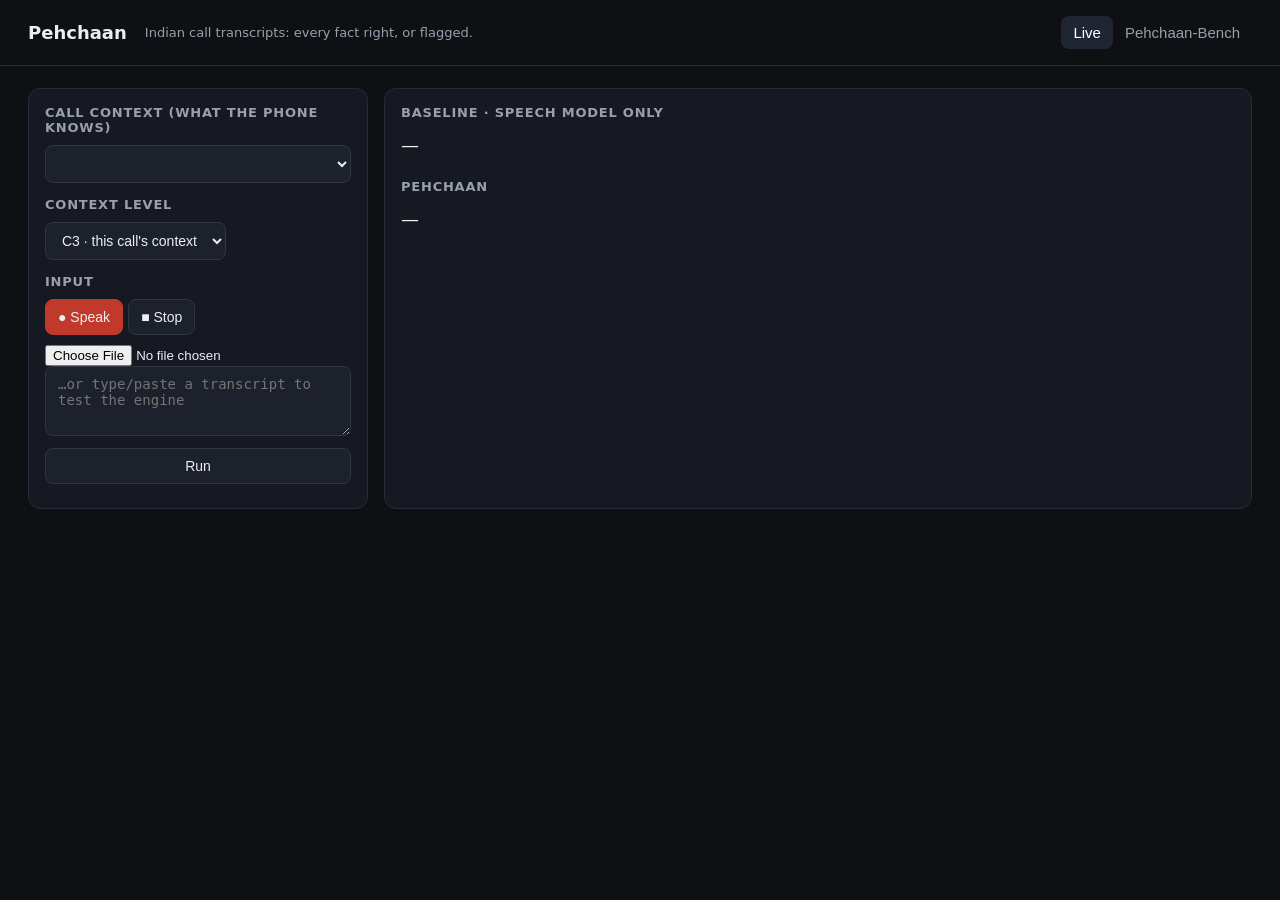
==== app/static/index.html @ 06d71031 "starter-pack" ====
<!doctype html>
<html lang="en"><head><meta charset="utf-8"><title>Pehchaan · facts right, or flagged</title>
<meta name="viewport" content="width=device-width,initial-scale=1">
<style>
 :root{--bg:#0e1014;--card:#161922;--line:#262b36;--mut:#98a0ad;--fix:#2ecc71;--conf:#4f8cff;--keep:#8a93a3;--flag:#f5a623;--bad:#e74c3c}
 *{box-sizing:border-box} body{margin:0;font-family:system-ui,-apple-system,Segoe UI,Roboto,sans-serif;background:var(--bg);color:#eceef2}
 header{display:flex;align-items:center;gap:18px;padding:16px 28px;border-bottom:1px solid var(--line)}
 header b{font-size:18px} header span{color:var(--mut);font-size:13px}
 nav button{background:none;border:0;color:var(--mut);font-size:15px;padding:8px 12px;cursor:pointer;border-radius:8px}
 nav button.on{color:#fff;background:#202533}
 main{padding:22px 28px;max-width:1280px;margin:0 auto} .row{display:flex;gap:16px;flex-wrap:wrap}
 .card{background:var(--card);border:1px solid var(--line);border-radius:12px;padding:16px;flex:1;min-width:300px}
 h3{margin:0 0 10px;font-size:13px;color:var(--mut);text-transform:uppercase;letter-spacing:.06em}
 select,textarea,button.btn{background:#1d212c;color:#eceef2;border:1px solid #303644;border-radius:8px;padding:9px 12px;font-size:14px}
 textarea{width:100%;min-height:70px} button.btn{cursor:pointer} button.rec{background:#c0392b;border-color:#c0392b}
 .txt{font-size:18px;line-height:1.7;white-space:pre-wrap} .mut{color:var(--mut);font-size:13px}
 .ent{display:grid;grid-template-columns:90px 92px 1fr;gap:8px;padding:8px 0;border-top:1px solid var(--line);font-size:14px}
 .b{font-size:11px;font-weight:700;padding:3px 7px;border-radius:6px;text-align:center}
 .FIXED{background:#163d2a;color:var(--fix)} .CONFIRMED{background:#16264a;color:var(--conf)} .KEPT{background:#252a33;color:var(--keep)} .FLAGGED{background:#3f2e10;color:var(--flag)}
 mark{background:none;border-bottom:2px solid;padding:0 1px;color:inherit}
 mark.FIXED{border-color:var(--fix)} mark.CONFIRMED{border-color:var(--conf)} mark.FLAGGED{border-color:var(--flag)} mark.KEPT{border-color:#555}
 .q{background:#2a2112;border:1px solid #5a4318;border-radius:8px;padding:10px;margin-top:8px}
 .q button{margin:6px 6px 0 0} .kpi{display:flex;gap:18px;margin-top:10px} .kpi div{font-size:12px;color:var(--mut)} .kpi b{display:block;font-size:20px;color:#fff}
 table{border-collapse:collapse;width:100%;font-size:13px} th,td{padding:8px;border-bottom:1px solid var(--line);text-align:right} th:first-child,td:first-child{text-align:left}
 tr.p td{color:#fff;font-weight:600} .hide{display:none}
</style></head><body>
<header><b>Pehchaan</b><span>Indian call transcripts: every fact right, or flagged.</span>
 <nav style="margin-left:auto"><button id="t1" class="on">Live</button><button id="t2">Pehchaan-Bench</button></nav></header>
<main>
<section id="live">
 <div class="row">
  <div class="card" style="flex:0 0 340px"><h3>Call context (what the phone knows)</h3>
   <select id="ctxSel" style="width:100%"></select>
   <div class="mut" id="ctxSum" style="margin:10px 0"></div>
   <h3 style="margin-top:14px">Context level</h3>
   <select id="lvl"><option value="C3">C3 · this call's context</option><option value="C2">C2 · global lists only</option><option value="C0">C0 · rules only</option></select>
   <h3 style="margin-top:14px">Input</h3>
   <button class="btn rec" id="recBtn">● Speak</button> <button class="btn" id="stopBtn" disabled>■ Stop</button>
   <input type="file" id="file" accept="audio/*" style="margin-top:10px;width:100%">
   <textarea id="typed" placeholder="…or type/paste a transcript to test the engine"></textarea>
   <button class="btn" id="run" style="margin-top:8px;width:100%">Run</button>
   <div class="mut" id="status" style="margin-top:8px"></div>
  </div>
  <div class="card"><h3>Baseline · speech model only</h3><div class="txt" id="base">—</div><div class="mut" id="baseMeta"></div>
   <h3 style="margin-top:18px">Pehchaan</h3><div class="txt" id="out">—</div>
   <div class="kpi" id="kpi"></div><div id="qs"></div><div id="ents" style="margin-top:12px"></div></div>
 </div>
</section>
<section id="bench" class="hide"><div class="card"><h3>Pehchaan-Bench</h3>
 <select id="benchSel"></select> <span class="mut" id="benchMeta"></span><div id="benchTbl" style="margin-top:14px"></div></div></section>
</main>
<script>
const $=id=>document.getElementById(id); let ctxs={}, rec=null, chunks=[], blob=null, last=null;
const USER='demo_user';
$('t1').onclick=()=>{$('t1').classList.add('on');$('t2').classList.remove('on');$('live').classList.remove('hide');$('bench').classList.add('hide')};
$('t2').onclick=()=>{$('t2').classList.add('on');$('t1').classList.remove('on');$('bench').classList.remove('hide');$('live').classList.add('hide');loadBench()};
async function init(){ ctxs=await (await fetch('/api/demo/contexts')).json();
  $('ctxSel').innerHTML=Object.keys(ctxs).map(k=>`<option>${k}</option>`).join(''); $('ctxSel').onchange=sumCtx; sumCtx(); }
function sumCtx(){ const c=ctxs[$('ctxSel').value]||{}; $('ctxSum').innerHTML=
  `📇 ${(c.contacts||[]).length} contacts · 📞 caller ${c.caller?.number||'unknown'} ${c.caller?.cnap_name?'('+c.caller.cnap_name+')':''}<br>✉️ ${(c.sms||[]).map(s=>s.sender).join(', ')||'no SMS'} · 🏙 ${c.user?.city||''}`; }
$('recBtn').onclick=async()=>{const s=await navigator.mediaDevices.getUserMedia({audio:true}); rec=new MediaRecorder(s); chunks=[];
  rec.ondataavailable=e=>chunks.push(e.data); rec.onstop=()=>{blob=new Blob(chunks,{type:rec.mimeType}); s.getTracks().forEach(t=>t.stop()); run();};
  rec.start(); $('recBtn').disabled=true; $('stopBtn').disabled=false; $('status').textContent='listening…'};
$('stopBtn').onclick=()=>{rec.stop(); $('recBtn').disabled=false; $('stopBtn').disabled=true};
$('run').onclick=()=>{ blob=$('file').files[0]||null; run(); };
async function run(){ const fd=new FormData(); fd.append('context',JSON.stringify(ctxs[$('ctxSel').value]||{}));
  fd.append('level',$('lvl').value); fd.append('user_id',USER);
  if(blob) fd.append('audio',blob,'clip.webm'); else fd.append('text',$('typed').value);
  $('status').textContent='processing…'; const t0=performance.now();
  const r=await fetch('/api/process',{method:'POST',body:fd}); if(!r.ok){$('status').textContent='error: '+await r.text();return;}
  last=await r.json(); blob=null; render(last, performance.now()-t0); }
function esc(s){return s.replace(/[&<>]/g,c=>({'&':'&amp;','<':'&lt;','>':'&gt;'}[c]))}
function render(d, ms){ const p=d.pehchaan;
  $('base').textContent=d.baseline?d.baseline.text:d.asr.text;
  $('baseMeta').textContent=d.baseline?`${d.baseline.model} · ${d.baseline.latency_ms} ms`:'typed input';
  let out=esc(p.text_out); for(const e of p.entities){ if(!e.display) continue; const s=esc(e.status==='FLAGGED'?e.surface:e.display);
    out=out.replace(s,`<mark class="${e.status}" title="${esc(e.reason)}">${s}</mark>`); } $('out').innerHTML=out;
  const n=st=>p.entities.filter(e=>e.status===st).length;
  $('kpi').innerHTML=`<div><b>${n('FIXED')}</b>fixed</div><div><b>${n('CONFIRMED')}</b>confirmed</div><div><b>${n('FLAGGED')}</b>flagged</div><div><b>${p.timings_ms.total} ms</b>harness</div><div><b>${p.llm_calls}</b>LLM calls</div><div><b>${esc(p.language.label)}</b>language</div>`;
  $('qs').innerHTML=p.entities.map((e,i)=>e.status!=='FLAGGED'?'':`<div class="q">❓ ${esc(e.clarifier||'')}<br>${
     (e.candidates||[]).slice(0,2).map(c=>`<button class="btn" onclick="confirmE(${i},'${esc(c.text)}')">✓ ${esc(c.text)}</button>`).join('')}</div>`).join('');
  $('ents').innerHTML=p.entities.map(e=>`<div class="ent"><span class="b ${e.status}">${e.status}</span><span class="mut">${e.etype}</span>
     <span>${esc(e.surface)} → <b>${esc(e.display)}</b><br><span class="mut">${esc(e.reason)}</span></span></div>`).join('');
  $('status').textContent=`done in ${Math.round(ms)} ms (incl. speech model)`; }
async function confirmE(i, canonical){ const e=last.pehchaan.entities[i];
  await fetch('/api/memory/confirm',{method:'POST',headers:{'Content-Type':'application/json'},
    body:JSON.stringify({user_id:USER,heard:e.surface,canonical,etype:e.etype})});
  $('status').textContent=`learned: "${e.surface}" → ${canonical}. Run again: it is now fixed instantly.`; }
async function loadBench(){ const av=await (await fetch('/api/bench/available')).json();
  $('benchSel').innerHTML=av.map(a=>`<option>${a}</option>`).join(''); $('benchSel').onchange=showBench; if(av.length) showBench(); else $('benchTbl').textContent='No results yet: python -m bench.run --clips dev'; }
async function showBench(){ const d=await (await fetch('/api/bench/latest?clips='+$('benchSel').value)).json();
  $('benchMeta').textContent=`${d.n_clips} clips · ${d.ran_at}${d.simulated?' · SIMULATED ASR (plumbing test, not a result)':''}`;
  const pc=x=>x==null?'–':(100*x).toFixed(1)+'%', ci=c=>c?` <span class=mut>[${(100*c[0]).toFixed(0)}–${(100*c[1]).toFixed(0)}]</span>`:'';
  $('benchTbl').innerHTML=`<table><tr><th>system</th><th>entity accuracy</th><th>silent errors ↓</th><th>critical (₹/📞/PIN)</th><th>over-correction ↓</th><th>flag precision</th><th>flags/clip</th><th>WER ↓</th><th>harness p50</th></tr>`+
   Object.entries(d.systems).map(([k,s])=>`<tr class="${k.startsWith('P_')?'p':''}"><td>${k}</td><td>${pc(s.entity_accuracy)}${ci(s.ci95.entity_accuracy)}</td><td>${pc(s.silent_error_rate)}${ci(s.ci95.silent_error_rate)}</td><td>${pc(s.critical_accuracy)}</td><td>${pc(s.over_correction_rate)}</td><td>${pc(s.flag_precision)}</td><td>${s.flags_per_clip.toFixed(2)}</td><td>${s.wer==null?'–':s.wer.toFixed(3)}</td><td>${s.harness_ms_p50??'–'} ms</td></tr>`).join('')+'</table>'+
   (()=>{ const langs=[...new Set(Object.values(d.systems).flatMap(s=>Object.keys(s.by_lang||{})))].sort(); if(!langs.length) return '';
     return `<h3 style="margin-top:18px">By language · accuracy / silent errors</h3><table><tr><th>system</th>${langs.map(l=>`<th>${l}</th>`).join('')}</tr>`+
     Object.entries(d.systems).map(([k,s])=>`<tr class="${k.startsWith('P_')?'p':''}"><td>${k}</td>${langs.map(l=>{const b=(s.by_lang||{})[l];return `<td>${b?pc(b.accuracy)+' / '+pc(b.silent_error_rate):'–'}</td>`}).join('')}</tr>`).join('')+'</table>'; })(); }
init();
</script></body></html>
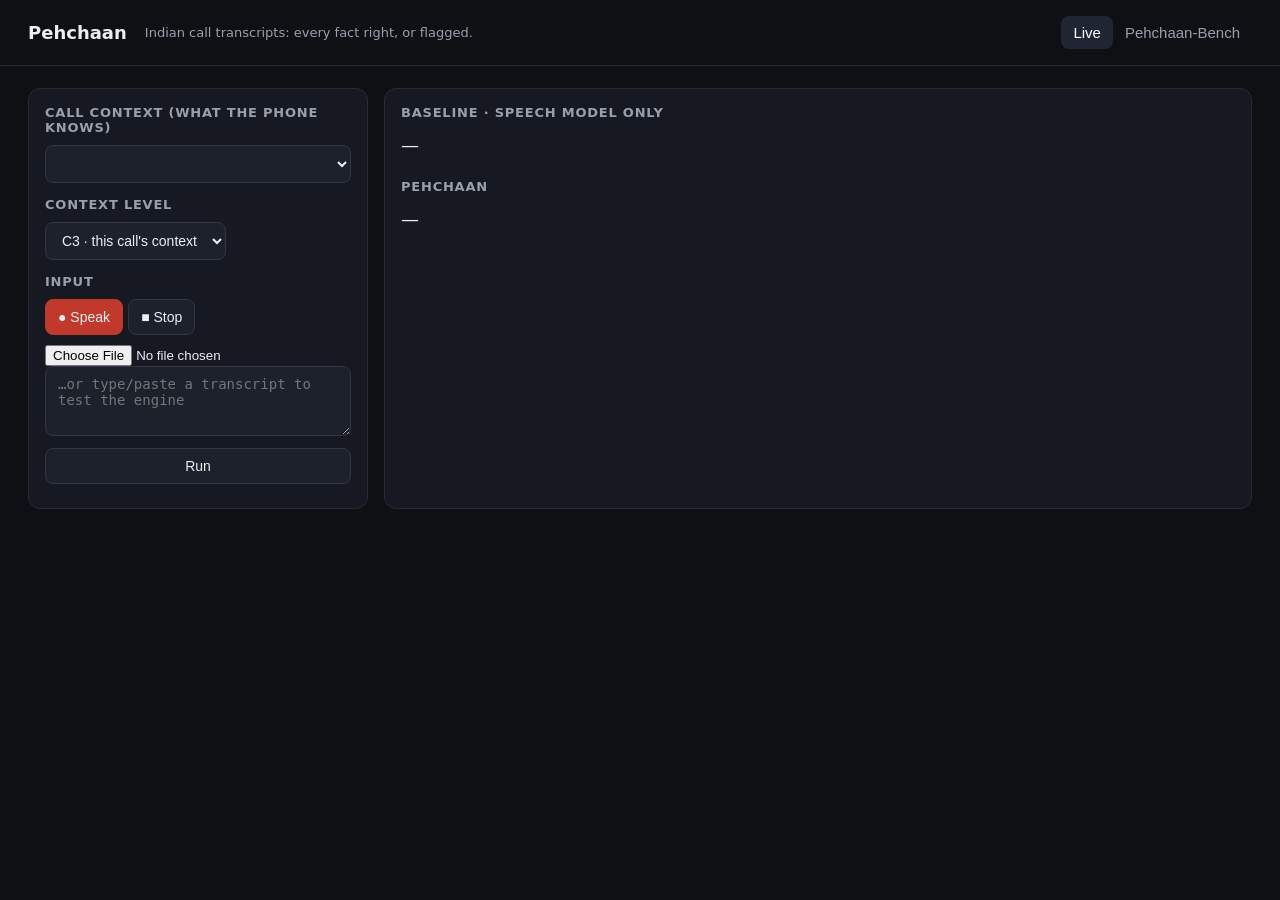
==== commit 1f60bd1d: "Add admission gate, independent scorer and regression gate so facts are never silently damaged Resol" ====
--- a/app/static/index.html
+++ b/app/static/index.html
@@ -83,8 +83,9 @@
      <span>${esc(e.surface)} → <b>${esc(e.display)}</b><br><span class="mut">${esc(e.reason)}</span></span></div>`).join('');
   $('status').textContent=`done in ${Math.round(ms)} ms (incl. speech model)`; }
 async function confirmE(i, canonical){ const e=last.pehchaan.entities[i];
-  await fetch('/api/memory/confirm',{method:'POST',headers:{'Content-Type':'application/json'},
+  const saved=await fetch('/api/memory/confirm',{method:'POST',headers:{'Content-Type':'application/json'},
     body:JSON.stringify({user_id:USER,heard:e.surface,canonical,etype:e.etype})});
+  if(!saved.ok){ $('status').textContent=`confirmed for this call only: ${e.etype} is never learned as an automatic fix.`; return; }
   $('status').textContent=`learned: "${e.surface}" → ${canonical}. Run again: it is now fixed instantly.`; }
 async function loadBench(){ const av=await (await fetch('/api/bench/available')).json();
   $('benchSel').innerHTML=av.map(a=>`<option>${a}</option>`).join(''); $('benchSel').onchange=showBench; if(av.length) showBench(); else $('benchTbl').textContent='No results yet: python -m bench.run --clips dev'; }
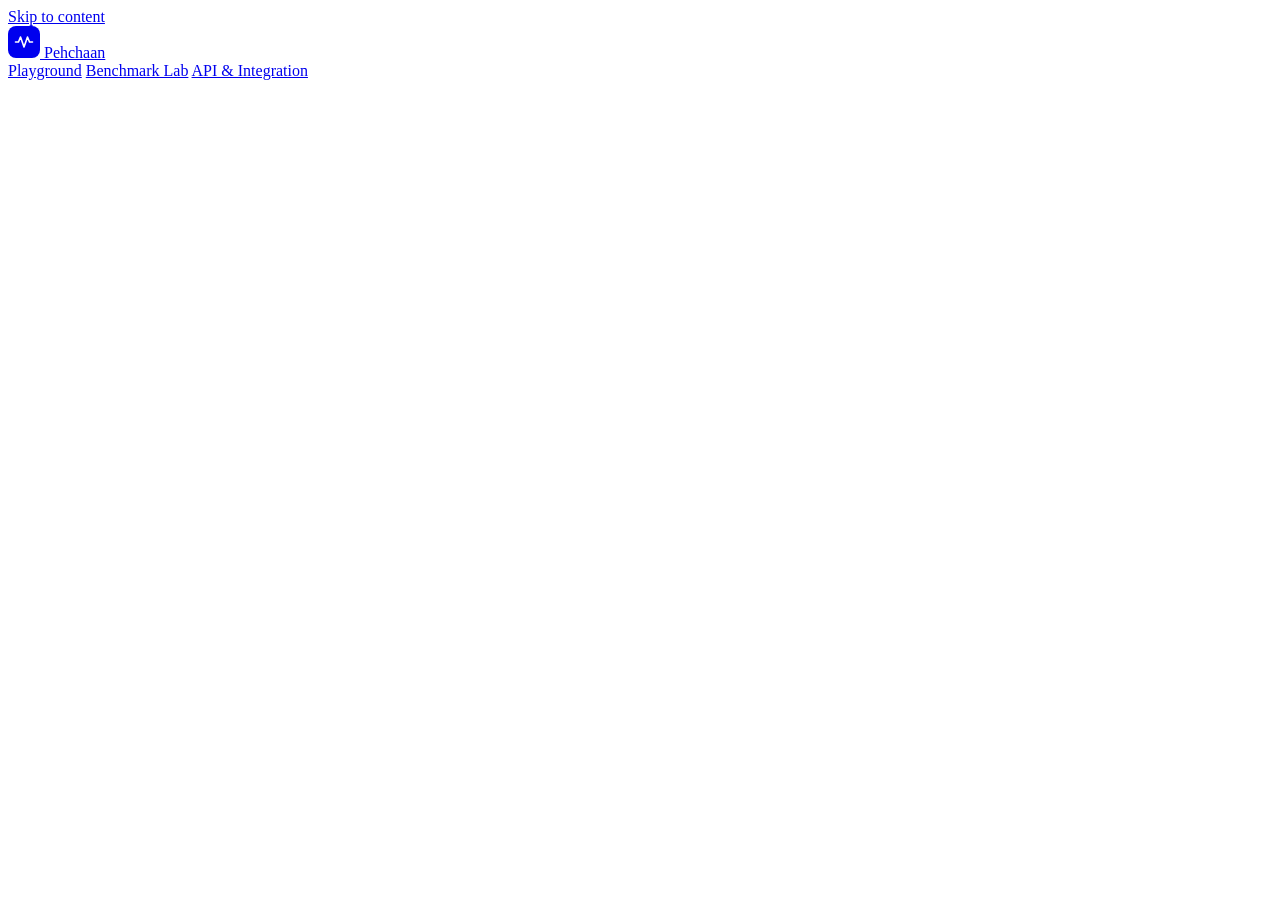
==== commit 3cb71a09: "Build the local judge demo on the measured benchmark harness" ====
--- a/app/static/index.html
+++ b/app/static/index.html
@@ -1,101 +1,68 @@
 <!doctype html>
-<html lang="en"><head><meta charset="utf-8"><title>Pehchaan · facts right, or flagged</title>
-<meta name="viewport" content="width=device-width,initial-scale=1">
-<style>
- :root{--bg:#0e1014;--card:#161922;--line:#262b36;--mut:#98a0ad;--fix:#2ecc71;--conf:#4f8cff;--keep:#8a93a3;--flag:#f5a623;--bad:#e74c3c}
- *{box-sizing:border-box} body{margin:0;font-family:system-ui,-apple-system,Segoe UI,Roboto,sans-serif;background:var(--bg);color:#eceef2}
- header{display:flex;align-items:center;gap:18px;padding:16px 28px;border-bottom:1px solid var(--line)}
- header b{font-size:18px} header span{color:var(--mut);font-size:13px}
- nav button{background:none;border:0;color:var(--mut);font-size:15px;padding:8px 12px;cursor:pointer;border-radius:8px}
- nav button.on{color:#fff;background:#202533}
- main{padding:22px 28px;max-width:1280px;margin:0 auto} .row{display:flex;gap:16px;flex-wrap:wrap}
- .card{background:var(--card);border:1px solid var(--line);border-radius:12px;padding:16px;flex:1;min-width:300px}
- h3{margin:0 0 10px;font-size:13px;color:var(--mut);text-transform:uppercase;letter-spacing:.06em}
- select,textarea,button.btn{background:#1d212c;color:#eceef2;border:1px solid #303644;border-radius:8px;padding:9px 12px;font-size:14px}
- textarea{width:100%;min-height:70px} button.btn{cursor:pointer} button.rec{background:#c0392b;border-color:#c0392b}
- .txt{font-size:18px;line-height:1.7;white-space:pre-wrap} .mut{color:var(--mut);font-size:13px}
- .ent{display:grid;grid-template-columns:90px 92px 1fr;gap:8px;padding:8px 0;border-top:1px solid var(--line);font-size:14px}
- .b{font-size:11px;font-weight:700;padding:3px 7px;border-radius:6px;text-align:center}
- .FIXED{background:#163d2a;color:var(--fix)} .CONFIRMED{background:#16264a;color:var(--conf)} .KEPT{background:#252a33;color:var(--keep)} .FLAGGED{background:#3f2e10;color:var(--flag)}
- mark{background:none;border-bottom:2px solid;padding:0 1px;color:inherit}
- mark.FIXED{border-color:var(--fix)} mark.CONFIRMED{border-color:var(--conf)} mark.FLAGGED{border-color:var(--flag)} mark.KEPT{border-color:#555}
- .q{background:#2a2112;border:1px solid #5a4318;border-radius:8px;padding:10px;margin-top:8px}
- .q button{margin:6px 6px 0 0} .kpi{display:flex;gap:18px;margin-top:10px} .kpi div{font-size:12px;color:var(--mut)} .kpi b{display:block;font-size:20px;color:#fff}
- table{border-collapse:collapse;width:100%;font-size:13px} th,td{padding:8px;border-bottom:1px solid var(--line);text-align:right} th:first-child,td:first-child{text-align:left}
- tr.p td{color:#fff;font-weight:600} .hide{display:none}
-</style></head><body>
-<header><b>Pehchaan</b><span>Indian call transcripts: every fact right, or flagged.</span>
- <nav style="margin-left:auto"><button id="t1" class="on">Live</button><button id="t2">Pehchaan-Bench</button></nav></header>
-<main>
-<section id="live">
- <div class="row">
-  <div class="card" style="flex:0 0 340px"><h3>Call context (what the phone knows)</h3>
-   <select id="ctxSel" style="width:100%"></select>
-   <div class="mut" id="ctxSum" style="margin:10px 0"></div>
-   <h3 style="margin-top:14px">Context level</h3>
-   <select id="lvl"><option value="C3">C3 · this call's context</option><option value="C2">C2 · global lists only</option><option value="C0">C0 · rules only</option></select>
-   <h3 style="margin-top:14px">Input</h3>
-   <button class="btn rec" id="recBtn">● Speak</button> <button class="btn" id="stopBtn" disabled>■ Stop</button>
-   <input type="file" id="file" accept="audio/*" style="margin-top:10px;width:100%">
-   <textarea id="typed" placeholder="…or type/paste a transcript to test the engine"></textarea>
-   <button class="btn" id="run" style="margin-top:8px;width:100%">Run</button>
-   <div class="mut" id="status" style="margin-top:8px"></div>
-  </div>
-  <div class="card"><h3>Baseline · speech model only</h3><div class="txt" id="base">—</div><div class="mut" id="baseMeta"></div>
-   <h3 style="margin-top:18px">Pehchaan</h3><div class="txt" id="out">—</div>
-   <div class="kpi" id="kpi"></div><div id="qs"></div><div id="ents" style="margin-top:12px"></div></div>
- </div>
-</section>
-<section id="bench" class="hide"><div class="card"><h3>Pehchaan-Bench</h3>
- <select id="benchSel"></select> <span class="mut" id="benchMeta"></span><div id="benchTbl" style="margin-top:14px"></div></div></section>
-</main>
-<script>
-const $=id=>document.getElementById(id); let ctxs={}, rec=null, chunks=[], blob=null, last=null;
-const USER='demo_user';
-$('t1').onclick=()=>{$('t1').classList.add('on');$('t2').classList.remove('on');$('live').classList.remove('hide');$('bench').classList.add('hide')};
-$('t2').onclick=()=>{$('t2').classList.add('on');$('t1').classList.remove('on');$('bench').classList.remove('hide');$('live').classList.add('hide');loadBench()};
-async function init(){ ctxs=await (await fetch('/api/demo/contexts')).json();
-  $('ctxSel').innerHTML=Object.keys(ctxs).map(k=>`<option>${k}</option>`).join(''); $('ctxSel').onchange=sumCtx; sumCtx(); }
-function sumCtx(){ const c=ctxs[$('ctxSel').value]||{}; $('ctxSum').innerHTML=
-  `📇 ${(c.contacts||[]).length} contacts · 📞 caller ${c.caller?.number||'unknown'} ${c.caller?.cnap_name?'('+c.caller.cnap_name+')':''}<br>✉️ ${(c.sms||[]).map(s=>s.sender).join(', ')||'no SMS'} · 🏙 ${c.user?.city||''}`; }
-$('recBtn').onclick=async()=>{const s=await navigator.mediaDevices.getUserMedia({audio:true}); rec=new MediaRecorder(s); chunks=[];
-  rec.ondataavailable=e=>chunks.push(e.data); rec.onstop=()=>{blob=new Blob(chunks,{type:rec.mimeType}); s.getTracks().forEach(t=>t.stop()); run();};
-  rec.start(); $('recBtn').disabled=true; $('stopBtn').disabled=false; $('status').textContent='listening…'};
-$('stopBtn').onclick=()=>{rec.stop(); $('recBtn').disabled=false; $('stopBtn').disabled=true};
-$('run').onclick=()=>{ blob=$('file').files[0]||null; run(); };
-async function run(){ const fd=new FormData(); fd.append('context',JSON.stringify(ctxs[$('ctxSel').value]||{}));
-  fd.append('level',$('lvl').value); fd.append('user_id',USER);
-  if(blob) fd.append('audio',blob,'clip.webm'); else fd.append('text',$('typed').value);
-  $('status').textContent='processing…'; const t0=performance.now();
-  const r=await fetch('/api/process',{method:'POST',body:fd}); if(!r.ok){$('status').textContent='error: '+await r.text();return;}
-  last=await r.json(); blob=null; render(last, performance.now()-t0); }
-function esc(s){return s.replace(/[&<>]/g,c=>({'&':'&amp;','<':'&lt;','>':'&gt;'}[c]))}
-function render(d, ms){ const p=d.pehchaan;
-  $('base').textContent=d.baseline?d.baseline.text:d.asr.text;
-  $('baseMeta').textContent=d.baseline?`${d.baseline.model} · ${d.baseline.latency_ms} ms`:'typed input';
-  let out=esc(p.text_out); for(const e of p.entities){ if(!e.display) continue; const s=esc(e.status==='FLAGGED'?e.surface:e.display);
-    out=out.replace(s,`<mark class="${e.status}" title="${esc(e.reason)}">${s}</mark>`); } $('out').innerHTML=out;
-  const n=st=>p.entities.filter(e=>e.status===st).length;
-  $('kpi').innerHTML=`<div><b>${n('FIXED')}</b>fixed</div><div><b>${n('CONFIRMED')}</b>confirmed</div><div><b>${n('FLAGGED')}</b>flagged</div><div><b>${p.timings_ms.total} ms</b>harness</div><div><b>${p.llm_calls}</b>LLM calls</div><div><b>${esc(p.language.label)}</b>language</div>`;
-  $('qs').innerHTML=p.entities.map((e,i)=>e.status!=='FLAGGED'?'':`<div class="q">❓ ${esc(e.clarifier||'')}<br>${
-     (e.candidates||[]).slice(0,2).map(c=>`<button class="btn" onclick="confirmE(${i},'${esc(c.text)}')">✓ ${esc(c.text)}</button>`).join('')}</div>`).join('');
-  $('ents').innerHTML=p.entities.map(e=>`<div class="ent"><span class="b ${e.status}">${e.status}</span><span class="mut">${e.etype}</span>
-     <span>${esc(e.surface)} → <b>${esc(e.display)}</b><br><span class="mut">${esc(e.reason)}</span></span></div>`).join('');
-  $('status').textContent=`done in ${Math.round(ms)} ms (incl. speech model)`; }
-async function confirmE(i, canonical){ const e=last.pehchaan.entities[i];
-  const saved=await fetch('/api/memory/confirm',{method:'POST',headers:{'Content-Type':'application/json'},
-    body:JSON.stringify({user_id:USER,heard:e.surface,canonical,etype:e.etype})});
-  if(!saved.ok){ $('status').textContent=`confirmed for this call only: ${e.etype} is never learned as an automatic fix.`; return; }
-  $('status').textContent=`learned: "${e.surface}" → ${canonical}. Run again: it is now fixed instantly.`; }
-async function loadBench(){ const av=await (await fetch('/api/bench/available')).json();
-  $('benchSel').innerHTML=av.map(a=>`<option>${a}</option>`).join(''); $('benchSel').onchange=showBench; if(av.length) showBench(); else $('benchTbl').textContent='No results yet: python -m bench.run --clips dev'; }
-async function showBench(){ const d=await (await fetch('/api/bench/latest?clips='+$('benchSel').value)).json();
-  $('benchMeta').textContent=`${d.n_clips} clips · ${d.ran_at}${d.simulated?' · SIMULATED ASR (plumbing test, not a result)':''}`;
-  const pc=x=>x==null?'–':(100*x).toFixed(1)+'%', ci=c=>c?` <span class=mut>[${(100*c[0]).toFixed(0)}–${(100*c[1]).toFixed(0)}]</span>`:'';
-  $('benchTbl').innerHTML=`<table><tr><th>system</th><th>entity accuracy</th><th>silent errors ↓</th><th>critical (₹/📞/PIN)</th><th>over-correction ↓</th><th>flag precision</th><th>flags/clip</th><th>WER ↓</th><th>harness p50</th></tr>`+
-   Object.entries(d.systems).map(([k,s])=>`<tr class="${k.startsWith('P_')?'p':''}"><td>${k}</td><td>${pc(s.entity_accuracy)}${ci(s.ci95.entity_accuracy)}</td><td>${pc(s.silent_error_rate)}${ci(s.ci95.silent_error_rate)}</td><td>${pc(s.critical_accuracy)}</td><td>${pc(s.over_correction_rate)}</td><td>${pc(s.flag_precision)}</td><td>${s.flags_per_clip.toFixed(2)}</td><td>${s.wer==null?'–':s.wer.toFixed(3)}</td><td>${s.harness_ms_p50??'–'} ms</td></tr>`).join('')+'</table>'+
-   (()=>{ const langs=[...new Set(Object.values(d.systems).flatMap(s=>Object.keys(s.by_lang||{})))].sort(); if(!langs.length) return '';
-     return `<h3 style="margin-top:18px">By language · accuracy / silent errors</h3><table><tr><th>system</th>${langs.map(l=>`<th>${l}</th>`).join('')}</tr>`+
-     Object.entries(d.systems).map(([k,s])=>`<tr class="${k.startsWith('P_')?'p':''}"><td>${k}</td>${langs.map(l=>{const b=(s.by_lang||{})[l];return `<td>${b?pc(b.accuracy)+' / '+pc(b.silent_error_rate):'–'}</td>`}).join('')}</tr>`).join('')+'</table>'; })(); }
-init();
-</script></body></html>
+<html lang="en">
+<head>
+  <meta charset="utf-8">
+  <meta name="viewport" content="width=device-width, initial-scale=1">
+  <meta name="theme-color" content="#f5f7fa">
+  <title>Pehchaan | Live Call Playground</title>
+  <link rel="stylesheet" href="/static/site.css">
+  <link rel="stylesheet" href="/static/playground.css">
+  <link rel="stylesheet" href="/static/benchmark.css">
+</head>
+<body>
+  <a class="skip-link" href="#main">Skip to content</a>
+  <header class="site-header">
+    <div class="shell site-bar">
+      <a class="wordmark" href="#playground">
+        <svg viewBox="0 0 32 32" width="32" height="32" aria-hidden="true">
+          <rect width="32" height="32" rx="8" fill="currentColor"/>
+          <path d="M7.5 16h3l2-5 3.5 10 3.5-10 2 5h3" fill="none" stroke="white"
+                stroke-width="1.6" stroke-linecap="round" stroke-linejoin="round"/>
+        </svg>
+        Pehchaan
+      </a>
+      <nav class="site-nav" aria-label="Main navigation">
+        <a href="#playground" aria-current="page">Playground</a>
+        <a href="#benchmark">Benchmark Lab</a>
+        <a href="#integration">API &amp; Integration</a>
+      </nav>
+    </div>
+  </header>
+  <main class="shell site-main" id="main" tabindex="-1">
+    <section id="playground"></section>
+    <section id="benchmark" hidden></section>
+    <section id="integration" aria-labelledby="integration-title" hidden>
+      <h1 id="integration-title">API &amp; Integration</h1>
+      <p class="lede">Send call audio or a transcript and get back the facts, questions, evidence, and timings.</p>
+      <div class="api-endpoint">
+        <span>POST</span>
+        <code>/v1/pehchaan/transcribe</code>
+        <a href="/docs#/default/api_process_v1_pehchaan_transcribe_post">Open interactive API docs</a>
+      </div>
+      <div class="api-examples">
+        <article class="api-card">
+          <header><h2>Python</h2><button class="button" type="button" data-copy="python-example">Copy Python</button></header>
+          <pre tabindex="0" aria-label="Python request"><code id="python-example"></code></pre>
+        </article>
+        <article class="api-card">
+          <header><h2>curl</h2><button class="button" type="button" data-copy="curl-example">Copy curl</button></header>
+          <pre tabindex="0" aria-label="curl request"><code id="curl-example"></code></pre>
+        </article>
+      </div>
+      <p id="api-copy-status" class="sr-only" role="status"></p>
+      <p class="api-note">Replace <code>call.wav</code> with your audio file. The Python example uses <code>httpx</code>. For a transcript, send the multipart <code>text</code> field in place of <code>audio</code>.</p>
+      <article class="api-card api-fields">
+        <h2>Response fields</h2>
+        <dl>
+          <div><dt><code>baseline</code> and <code>asr</code></dt><dd>Plain and context-assisted transcripts, model names, and speech-to-text latency in milliseconds. With typed input, <code>baseline</code> is empty.</dd></div>
+          <div><dt><code>pehchaan.text_out</code> and <code>.entities</code></dt><dd>The resulting transcript and typed facts. Each fact includes its heard text, value, status, and source.</dd></div>
+          <div><dt><code>pehchaan.questions</code></dt><dd>The follow-up question for each detail that needs clarification.</dd></div>
+          <div><dt><code>entities[].reason</code>, <code>.candidates</code>, and <code>.admission</code></dt><dd>The evidence for a decision, the alternatives considered, and the rule applied. <code>pehchaan.refused</code> lists proposals the rules blocked.</dd></div>
+          <div><dt><code>pehchaan.timings_ms</code> and <code>.llm_calls</code></dt><dd>Pehchaan processing stage totals and the number of verifier decisions requested.</dd></div>
+        </dl>
+      </article>
+    </section>
+  </main>
+  <script type="module" src="/static/site.js"></script>
+</body>
+</html>
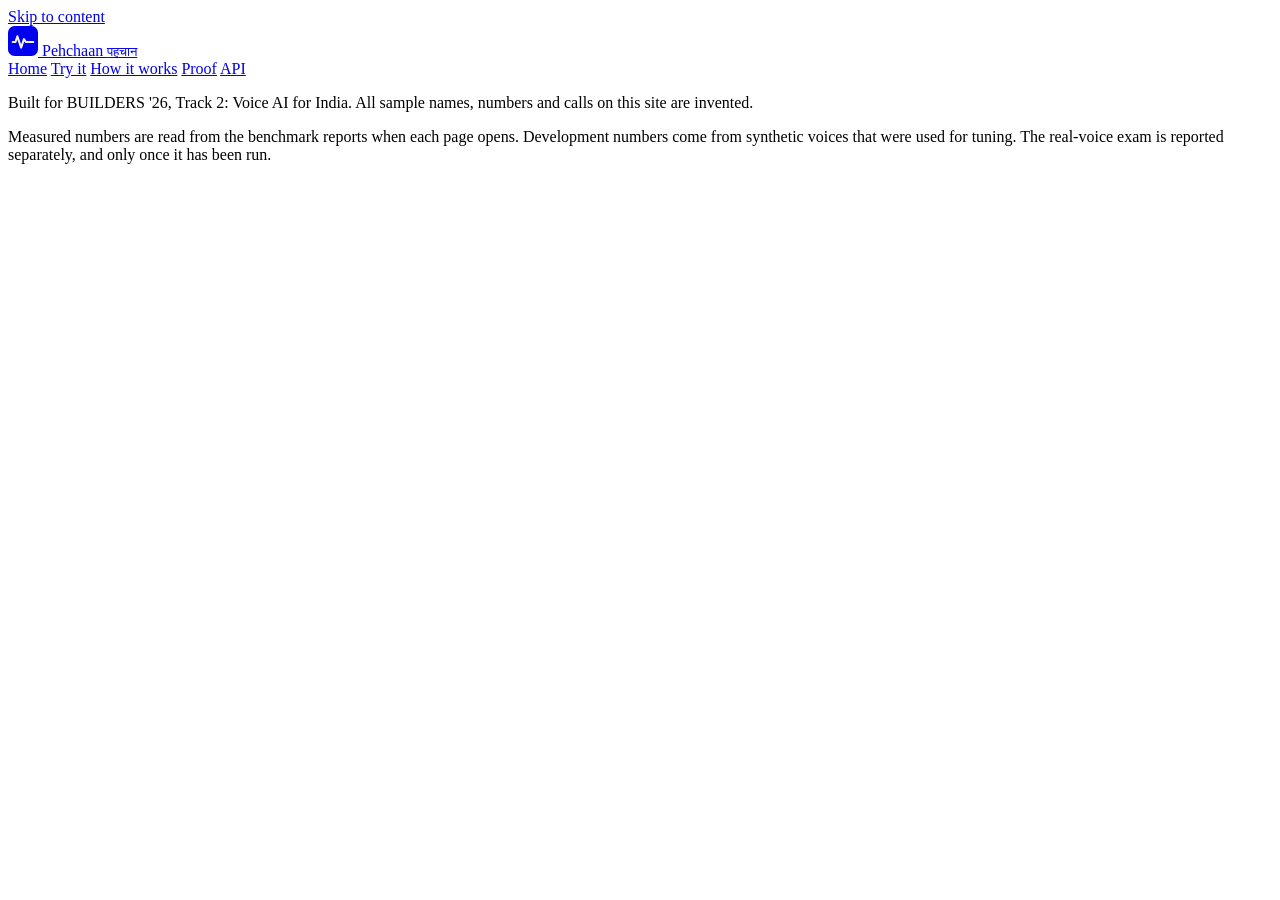
==== commit 08aecab1: "Redesign the site so anyone can see what the harness does and how much it helps Co-Authored-By: Clau" ====
--- a/app/static/index.html
+++ b/app/static/index.html
@@ -3,66 +3,53 @@
 <head>
   <meta charset="utf-8">
   <meta name="viewport" content="width=device-width, initial-scale=1">
-  <meta name="theme-color" content="#f5f7fa">
-  <title>Pehchaan | Live Call Playground</title>
-  <link rel="stylesheet" href="/static/site.css">
-  <link rel="stylesheet" href="/static/playground.css">
-  <link rel="stylesheet" href="/static/benchmark.css">
+  <meta name="theme-color" content="#f3f4ef">
+  <meta name="description" content="Pehchaan makes every fact in an Indian phone call right, or asks one short question.">
+  <title>Every fact in an Indian call: right, or it asks | Pehchaan</title>
+  <link rel="icon" href="data:image/svg+xml,%3Csvg xmlns='http://www.w3.org/2000/svg' viewBox='0 0 32 32'%3E%3Crect width='32' height='32' rx='7' fill='%23102034'/%3E%3Cpath d='M5 17h3l2-6 4 12 3-9 2 3h8' fill='none' stroke='%23fff' stroke-width='2.2' stroke-linecap='round' stroke-linejoin='round'/%3E%3C/svg%3E">
+  <link rel="stylesheet" href="/static/css/core.css">
+  <link rel="stylesheet" href="/static/css/home.css">
+  <link rel="stylesheet" href="/static/css/playground.css">
+  <link rel="stylesheet" href="/static/css/how.css">
+  <link rel="stylesheet" href="/static/css/proof.css">
 </head>
 <body>
   <a class="skip-link" href="#main">Skip to content</a>
   <header class="site-header">
     <div class="shell site-bar">
-      <a class="wordmark" href="#playground">
-        <svg viewBox="0 0 32 32" width="32" height="32" aria-hidden="true">
-          <rect width="32" height="32" rx="8" fill="currentColor"/>
-          <path d="M7.5 16h3l2-5 3.5 10 3.5-10 2 5h3" fill="none" stroke="white"
-                stroke-width="1.6" stroke-linecap="round" stroke-linejoin="round"/>
+      <a class="wordmark" href="#home" aria-label="Pehchaan, home">
+        <svg viewBox="0 0 32 32" width="30" height="30" aria-hidden="true">
+          <rect width="32" height="32" rx="7" fill="currentColor"/>
+          <path d="M5 17h3l2-6 4 12 3-9 2 3h8" fill="none" stroke="#f3f4ef" stroke-width="2.2" stroke-linecap="round" stroke-linejoin="round"/>
         </svg>
-        Pehchaan
+        Pehchaan <small lang="hi">पहचान</small>
       </a>
       <nav class="site-nav" aria-label="Main navigation">
-        <a href="#playground" aria-current="page">Playground</a>
-        <a href="#benchmark">Benchmark Lab</a>
-        <a href="#integration">API &amp; Integration</a>
+        <a href="#home">Home</a>
+        <a href="#playground">Try it</a>
+        <a href="#how">How it works</a>
+        <a href="#benchmark">Proof</a>
+        <a href="#integration">API</a>
       </nav>
     </div>
   </header>
   <main class="shell site-main" id="main" tabindex="-1">
-    <section id="playground"></section>
-    <section id="benchmark" hidden></section>
-    <section id="integration" aria-labelledby="integration-title" hidden>
-      <h1 id="integration-title">API &amp; Integration</h1>
-      <p class="lede">Send call audio or a transcript and get back the facts, questions, evidence, and timings.</p>
-      <div class="api-endpoint">
-        <span>POST</span>
-        <code>/v1/pehchaan/transcribe</code>
-        <a href="/docs#/default/api_process_v1_pehchaan_transcribe_post">Open interactive API docs</a>
-      </div>
-      <div class="api-examples">
-        <article class="api-card">
-          <header><h2>Python</h2><button class="button" type="button" data-copy="python-example">Copy Python</button></header>
-          <pre tabindex="0" aria-label="Python request"><code id="python-example"></code></pre>
-        </article>
-        <article class="api-card">
-          <header><h2>curl</h2><button class="button" type="button" data-copy="curl-example">Copy curl</button></header>
-          <pre tabindex="0" aria-label="curl request"><code id="curl-example"></code></pre>
-        </article>
-      </div>
-      <p id="api-copy-status" class="sr-only" role="status"></p>
-      <p class="api-note">Replace <code>call.wav</code> with your audio file. The Python example uses <code>httpx</code>. For a transcript, send the multipart <code>text</code> field in place of <code>audio</code>.</p>
-      <article class="api-card api-fields">
-        <h2>Response fields</h2>
-        <dl>
-          <div><dt><code>baseline</code> and <code>asr</code></dt><dd>Plain and context-assisted transcripts, model names, and speech-to-text latency in milliseconds. With typed input, <code>baseline</code> is empty.</dd></div>
-          <div><dt><code>pehchaan.text_out</code> and <code>.entities</code></dt><dd>The resulting transcript and typed facts. Each fact includes its heard text, value, status, and source.</dd></div>
-          <div><dt><code>pehchaan.questions</code></dt><dd>The follow-up question for each detail that needs clarification.</dd></div>
-          <div><dt><code>entities[].reason</code>, <code>.candidates</code>, and <code>.admission</code></dt><dd>The evidence for a decision, the alternatives considered, and the rule applied. <code>pehchaan.refused</code> lists proposals the rules blocked.</dd></div>
-          <div><dt><code>pehchaan.timings_ms</code> and <code>.llm_calls</code></dt><dd>Pehchaan processing stage totals and the number of verifier decisions requested.</dd></div>
-        </dl>
-      </article>
-    </section>
+    <div id="home"></div>
+    <div id="playground" hidden></div>
+    <div id="how" hidden></div>
+    <div id="benchmark" hidden></div>
+    <div id="integration" hidden></div>
   </main>
-  <script type="module" src="/static/site.js"></script>
+  <footer class="site-footer">
+    <div class="shell">
+      <p>Built for BUILDERS '26, Track 2: Voice AI for India. All sample names, numbers and calls on this site are invented.</p>
+      <p>Measured numbers are read from the benchmark reports when each page opens. Development numbers come from synthetic voices that were used for tuning. The real-voice exam is reported separately, and only once it has been run.</p>
+    </div>
+  </footer>
+  <dialog id="evidence-dialog" aria-labelledby="dialog-title">
+    <form method="dialog" class="dialog-top"><h2 id="dialog-title"></h2><button class="button" value="close">Close</button></form>
+    <div id="dialog-body"></div>
+  </dialog>
+  <script type="module" src="/static/js/site.js"></script>
 </body>
 </html>
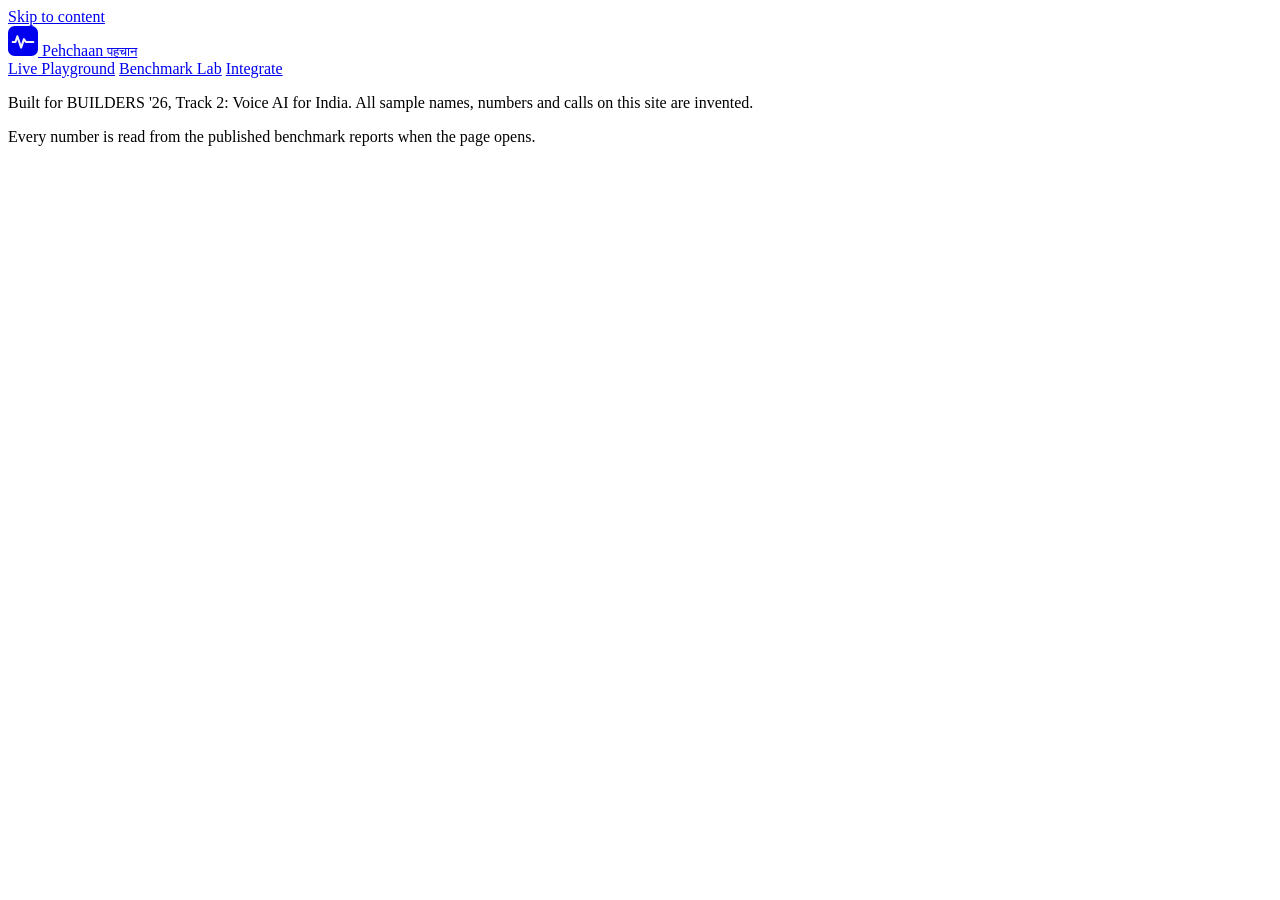
==== commit 9061be02: "Rebuild the site into three tabs with a model picker, live mic and honest exam results Co-Authored-B" ====
--- a/app/static/index.html
+++ b/app/static/index.html
@@ -4,20 +4,21 @@
   <meta charset="utf-8">
   <meta name="viewport" content="width=device-width, initial-scale=1">
   <meta name="theme-color" content="#f3f4ef">
-  <meta name="description" content="Pehchaan makes every fact in an Indian phone call right, or asks one short question.">
-  <title>Every fact in an Indian call: right, or it asks | Pehchaan</title>
+  <meta name="description" content="A verification layer after any speech-to-text model on Indian calls. Fewer wrong facts slip through. When unsure, it asks.">
+  <title>Pehchaan: fewer wrong facts slip through</title>
   <link rel="icon" href="data:image/svg+xml,%3Csvg xmlns='http://www.w3.org/2000/svg' viewBox='0 0 32 32'%3E%3Crect width='32' height='32' rx='7' fill='%23102034'/%3E%3Cpath d='M5 17h3l2-6 4 12 3-9 2 3h8' fill='none' stroke='%23fff' stroke-width='2.2' stroke-linecap='round' stroke-linejoin='round'/%3E%3C/svg%3E">
   <link rel="stylesheet" href="/static/css/core.css">
   <link rel="stylesheet" href="/static/css/home.css">
   <link rel="stylesheet" href="/static/css/playground.css">
   <link rel="stylesheet" href="/static/css/how.css">
   <link rel="stylesheet" href="/static/css/proof.css">
+  <link rel="stylesheet" href="/static/css/lab.css">
 </head>
 <body>
   <a class="skip-link" href="#main">Skip to content</a>
   <header class="site-header">
     <div class="shell site-bar">
-      <a class="wordmark" href="#home" aria-label="Pehchaan, home">
+      <a class="wordmark" href="#playground" aria-label="Pehchaan, home">
         <svg viewBox="0 0 32 32" width="30" height="30" aria-hidden="true">
           <rect width="32" height="32" rx="7" fill="currentColor"/>
           <path d="M5 17h3l2-6 4 12 3-9 2 3h8" fill="none" stroke="#f3f4ef" stroke-width="2.2" stroke-linecap="round" stroke-linejoin="round"/>
@@ -25,25 +26,22 @@
         Pehchaan <small lang="hi">पहचान</small>
       </a>
       <nav class="site-nav" aria-label="Main navigation">
-        <a href="#home">Home</a>
-        <a href="#playground">Try it</a>
-        <a href="#how">How it works</a>
-        <a href="#benchmark">Proof</a>
-        <a href="#integration">API</a>
+        <a href="#playground">Live Playground</a>
+        <a href="#benchmark">Benchmark Lab</a>
+        <a href="#integrate">Integrate</a>
       </nav>
     </div>
   </header>
   <main class="shell site-main" id="main" tabindex="-1">
-    <div id="home"></div>
-    <div id="playground" hidden></div>
+    <div id="playground"></div>
+    <div id="benchmark" hidden></div>
+    <div id="integrate" hidden></div>
     <div id="how" hidden></div>
-    <div id="benchmark" hidden></div>
-    <div id="integration" hidden></div>
   </main>
   <footer class="site-footer">
     <div class="shell">
       <p>Built for BUILDERS '26, Track 2: Voice AI for India. All sample names, numbers and calls on this site are invented.</p>
-      <p>Measured numbers are read from the benchmark reports when each page opens. Development numbers come from synthetic voices that were used for tuning. The real-voice exam is reported separately, and only once it has been run.</p>
+      <p>Every number is read from the published benchmark reports when the page opens.</p>
     </div>
   </footer>
   <dialog id="evidence-dialog" aria-labelledby="dialog-title">
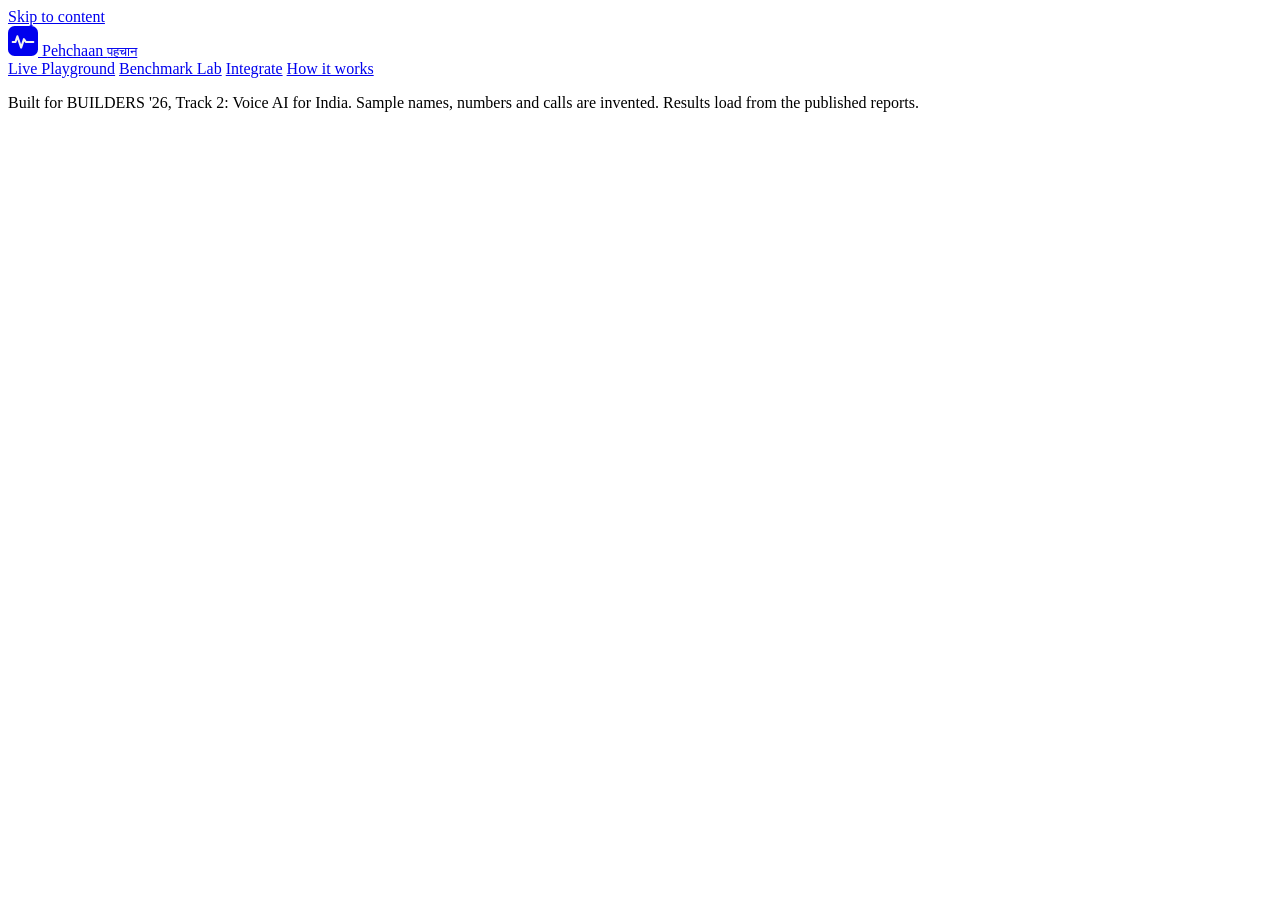
==== commit 66327b65: "Rebuild the playground into five working demos with real-world status help Connect now confirms befo" ====
--- a/app/static/index.html
+++ b/app/static/index.html
@@ -4,8 +4,8 @@
   <meta charset="utf-8">
   <meta name="viewport" content="width=device-width, initial-scale=1">
   <meta name="theme-color" content="#f3f4ef">
-  <meta name="description" content="A verification layer after any speech-to-text model on Indian calls. Fewer wrong facts slip through. When unsure, it asks.">
-  <title>Pehchaan: fewer wrong facts slip through</title>
+  <meta name="description" content="A verification layer on top of any speech-to-text model for Indian calls. Every fact: right, or it asks.">
+  <title>Pehchaan: right, or it asks</title>
   <link rel="icon" href="data:image/svg+xml,%3Csvg xmlns='http://www.w3.org/2000/svg' viewBox='0 0 32 32'%3E%3Crect width='32' height='32' rx='7' fill='%23102034'/%3E%3Cpath d='M5 17h3l2-6 4 12 3-9 2 3h8' fill='none' stroke='%23fff' stroke-width='2.2' stroke-linecap='round' stroke-linejoin='round'/%3E%3C/svg%3E">
   <link rel="stylesheet" href="/static/css/core.css">
   <link rel="stylesheet" href="/static/css/home.css">
@@ -13,6 +13,7 @@
   <link rel="stylesheet" href="/static/css/how.css">
   <link rel="stylesheet" href="/static/css/proof.css">
   <link rel="stylesheet" href="/static/css/lab.css">
+  <link rel="stylesheet" href="/static/css/workbench.css">
 </head>
 <body>
   <a class="skip-link" href="#main">Skip to content</a>
@@ -29,6 +30,7 @@
         <a href="#playground">Live Playground</a>
         <a href="#benchmark">Benchmark Lab</a>
         <a href="#integrate">Integrate</a>
+        <a href="#how">How it works</a>
       </nav>
     </div>
   </header>
@@ -40,8 +42,7 @@
   </main>
   <footer class="site-footer">
     <div class="shell">
-      <p>Built for BUILDERS '26, Track 2: Voice AI for India. All sample names, numbers and calls on this site are invented.</p>
-      <p>Every number is read from the published benchmark reports when the page opens.</p>
+      <p>Built for BUILDERS '26, Track 2: Voice AI for India. Sample names, numbers and calls are invented. Results load from the published reports.</p>
     </div>
   </footer>
   <dialog id="evidence-dialog" aria-labelledby="dialog-title">
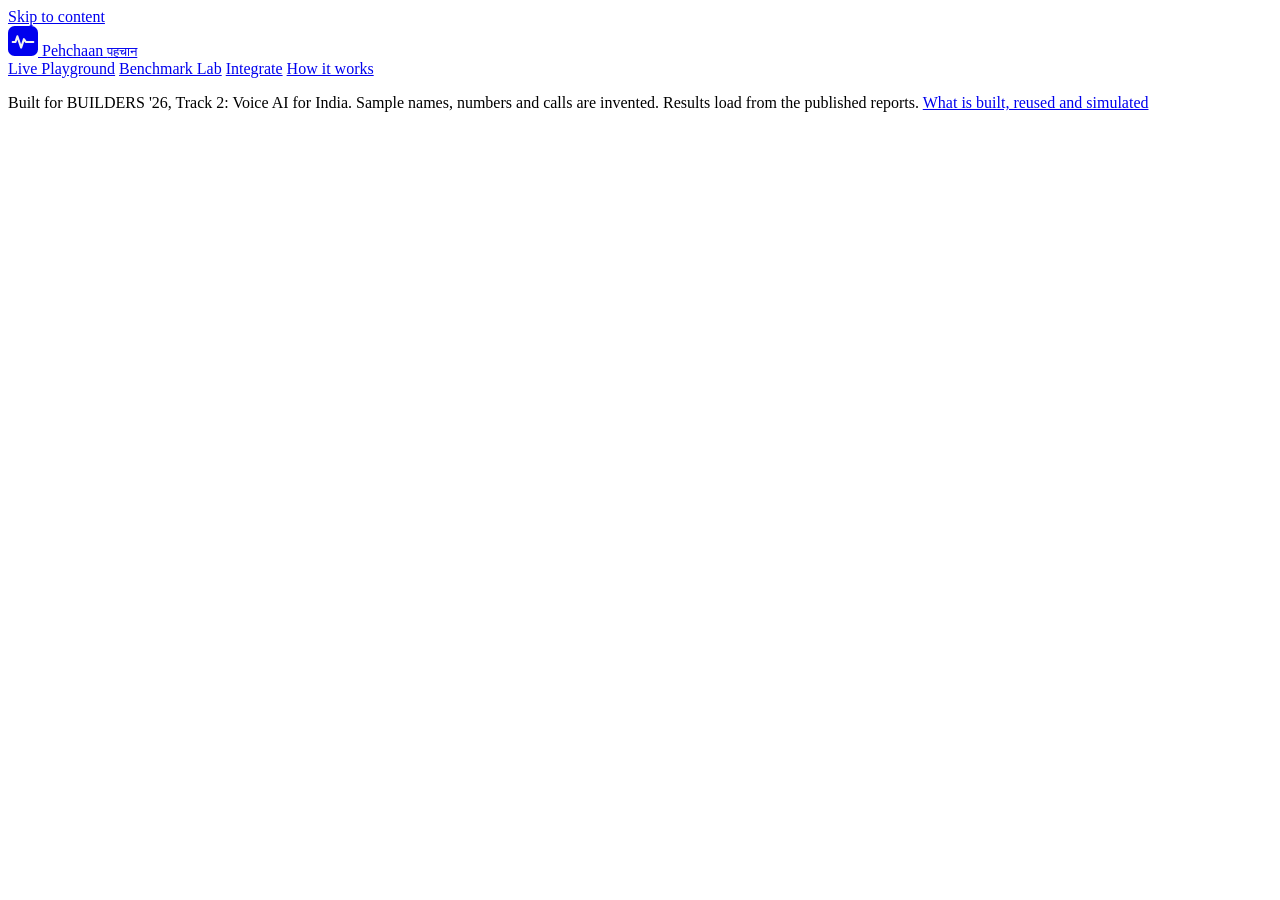
==== commit 725be944: "Save calls per caller, remove call limits, and show real calls on every phone line Fixes blank Hindi" ====
--- a/app/static/index.html
+++ b/app/static/index.html
@@ -42,7 +42,7 @@
   </main>
   <footer class="site-footer">
     <div class="shell">
-      <p>Built for BUILDERS '26, Track 2: Voice AI for India. Sample names, numbers and calls are invented. Results load from the published reports.</p>
+      <p>Built for BUILDERS '26, Track 2: Voice AI for India. Sample names, numbers and calls are invented. Results load from the published reports. <a href="https://github.com/dev-seek/Pehchaan/blob/main/SUBMISSION.md" rel="noopener">What is built, reused and simulated</a></p>
     </div>
   </footer>
   <dialog id="evidence-dialog" aria-labelledby="dialog-title">
